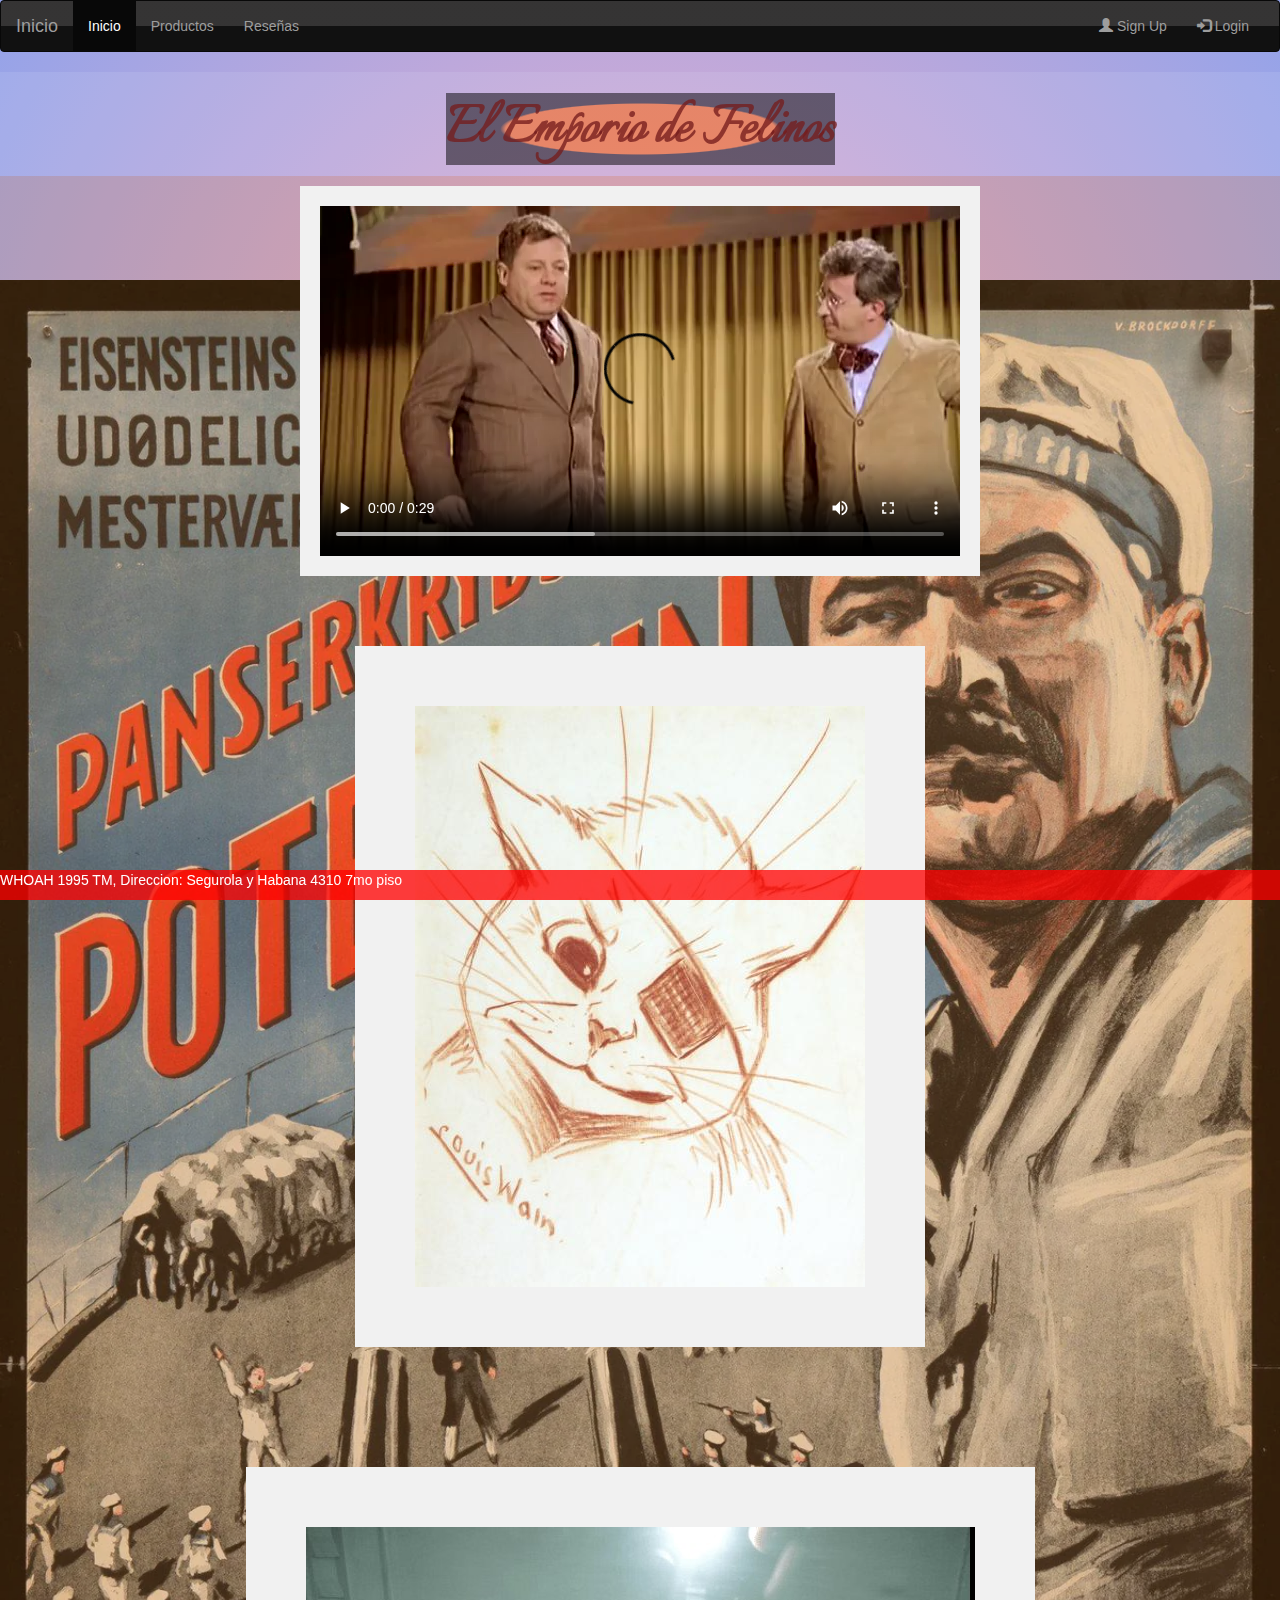
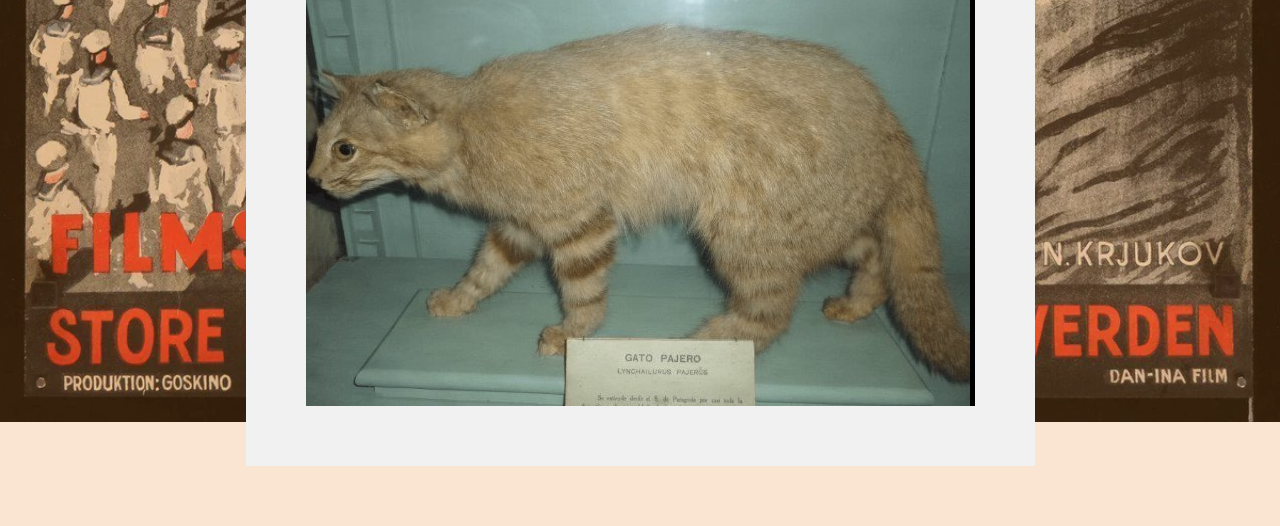
==== index.html @ 4e3d7996 "Cambioss" ====
<!DOCTYPE html>
<html lang="en">

<head>

    <title> Michis inicio </title>
    <link rel="icon" href="Imagenes/michi1.ico">



    <meta charset="UTF-8">
    <link rel="stylesheet" href="Style\style.css">

    <link rel="stylesheet" href="https://cdnjs.cloudflare.com/ajax/libs/font-awesome/4.7.0/css/font-awesome.min.css">


    <link rel="stylesheet" href="https://maxcdn.bootstrapcdn.com/bootstrap/3.4.1/css/bootstrap.min.css">
    <script src="https://ajax.googleapis.com/ajax/libs/jquery/3.7.1/jquery.min.js"></script>
    <script src="https://maxcdn.bootstrapcdn.com/bootstrap/3.4.1/js/bootstrap.min.js"></script>
    <script src="JS/app.js"></script>
  

    <meta name="viewport" content="width=device-width, initial-scale=1.0">


</head>

<body class="bgDefault">




<!-- 

    <nav>
        <li class="flex-container-row">
            <ul class="rowItem"><a href="https://jor1968.github.io/Mercado_Michi/index.html"> Inicio</a></ul>
            <ul class="rowItem"><a href="https://jor1968.github.io/Mercado_Michi/Paginas/Productos.html"> Productos</a>
            </ul>
            <ul class="rowItem"><a href="https://jor1968.github.io/Mercado_Michi/Paginas/Reseñas.html"> Reseñas</a></ul>
            <ul class="rowItem"><a href="https://jor1968.github.io/Mercado_Michi/Paginas/Contactos.html"> Contactos</a>
            </ul>

        </li>

    </nav> -->

    <nav class="navbar navbar-inverse">
        <div class="container-fluid">
          <div class="navbar-header">
            <button type="button" class="navbar-toggle" data-toggle="collapse" data-target="#myNavbar">
              <span class="icon-bar"></span>
              <span class="icon-bar"></span>
              <span class="icon-bar"></span>
            </button>
            <a class="navbar-brand" href="https://jor1968.github.io/Mercado_Michi/index.html">Inicio</a>
          </div>
          <div class="collapse navbar-collapse" id="myNavbar">
            <ul class="nav navbar-nav">
              <li class="active"><a href="#">Inicio</a></li>
              <li><a href="https://jor1968.github.io/Mercado_Michi/Paginas/Productos.html">Productos</a></li>
              <li><a href="https://jor1968.github.io/Mercado_Michi/Paginas/Reseñas.html">Reseñas</a></li>
              <li><a href="https://jor1968.github.io/Mercado_Michi/Paginas/Contactos.html"></a></li>
            </ul>
            <ul class="nav navbar-nav navbar-right">
              <li><a href="#"><span class="glyphicon glyphicon-user"></span> Sign Up</a></li>
              <li><a href="#"><span class="glyphicon glyphicon-log-in"></span> Login</a></li>
            </ul>
          </div>
        </div>
      </nav> 



    <header>
        <h1>

            <p onclick="goToURL('https://jor1968.github.io/Mercado_Michi/index.html')" class="flex-container-row-title">

                <span class="italianno-regular">El Emporio de Felinos</span>


            </p>


        </h1>






    </header>

    <main class="bg">

        <div class="flex-container">


            <video src="Clips/Fantozzi.mp4" alt="Fantozzi" controls> </video>





            <img src="Imagenes/one-eye-on-you.jpg" alt="Gato pirata" onclick="Quack()">



            <img src="Imagenes/GatoPaj.jpg" alt="Gato Argentino" onclick="Quack()">

        </div>












    </main>

    <footer class="flex-container-row-bottom">
        <p> WHOAH 1995 TM, Direccion: Segurola y Habana 4310 7mo piso </p>
    </footer>



</body>

</html>
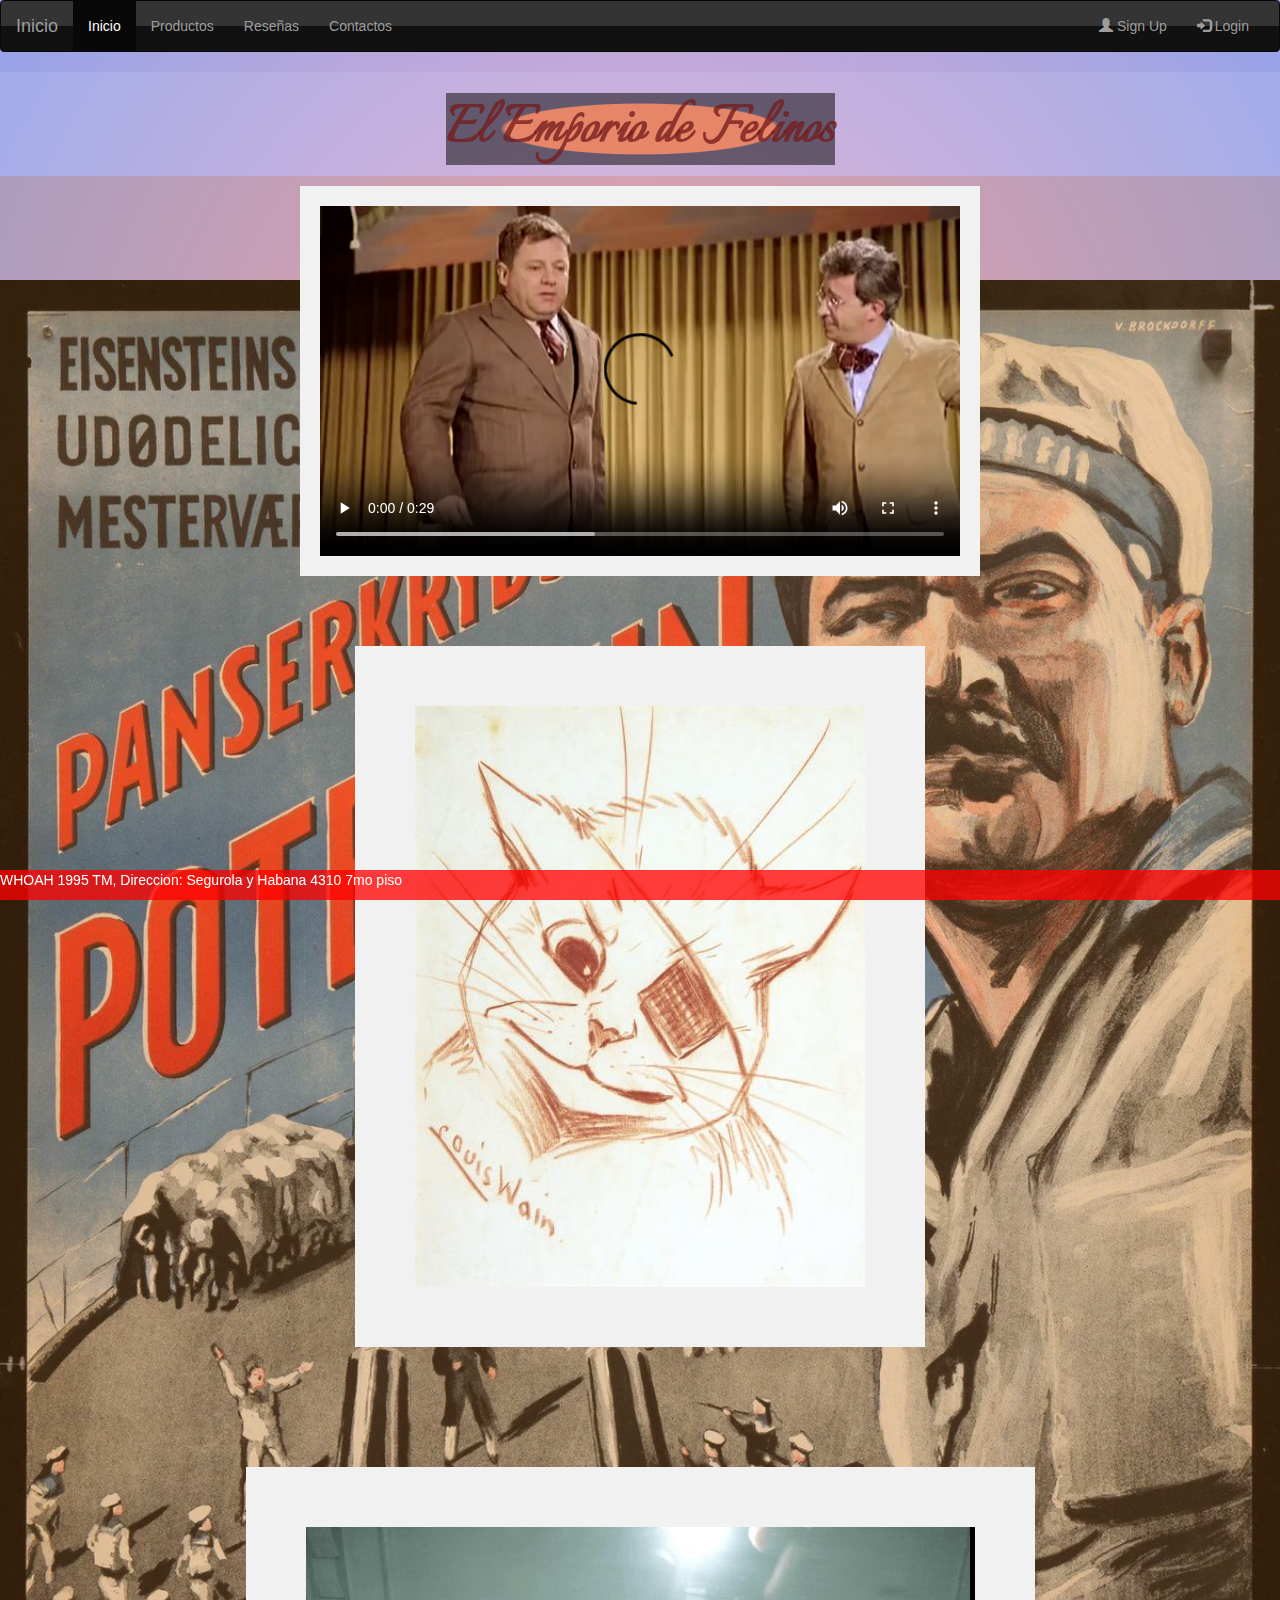
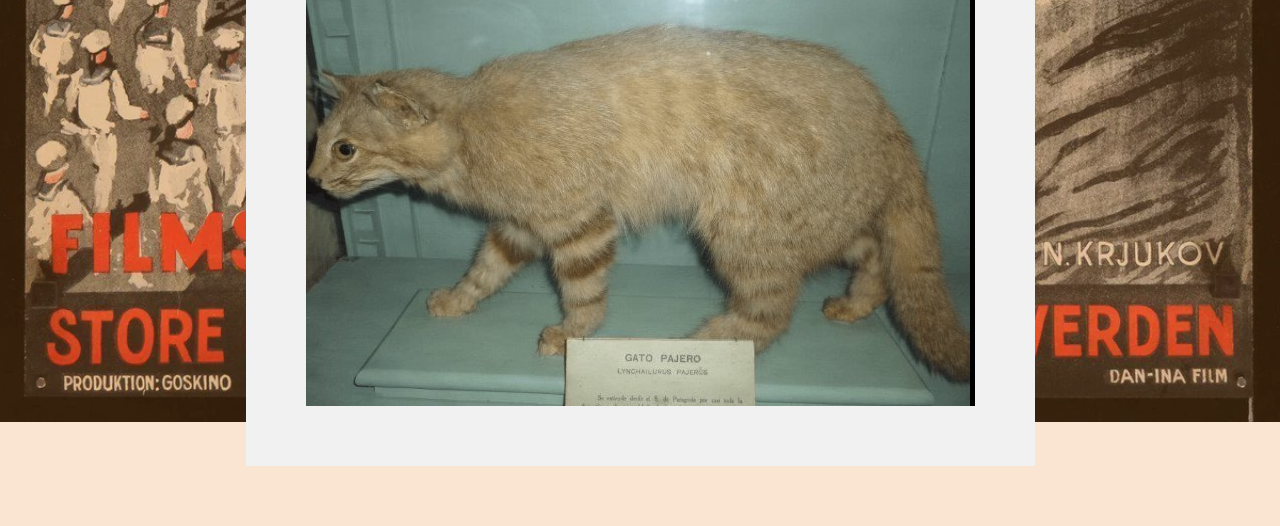
==== commit 74848ddd: "a" ====
--- a/index.html
+++ b/index.html
@@ -60,7 +60,7 @@
               <li class="active"><a href="#">Inicio</a></li>
               <li><a href="https://jor1968.github.io/Mercado_Michi/Paginas/Productos.html">Productos</a></li>
               <li><a href="https://jor1968.github.io/Mercado_Michi/Paginas/Reseñas.html">Reseñas</a></li>
-              <li><a href="https://jor1968.github.io/Mercado_Michi/Paginas/Contactos.html"></a></li>
+              <li><a href="https://jor1968.github.io/Mercado_Michi/Paginas/Contactos.html">Contactos</a></li>
             </ul>
             <ul class="nav navbar-nav navbar-right">
               <li><a href="#"><span class="glyphicon glyphicon-user"></span> Sign Up</a></li>
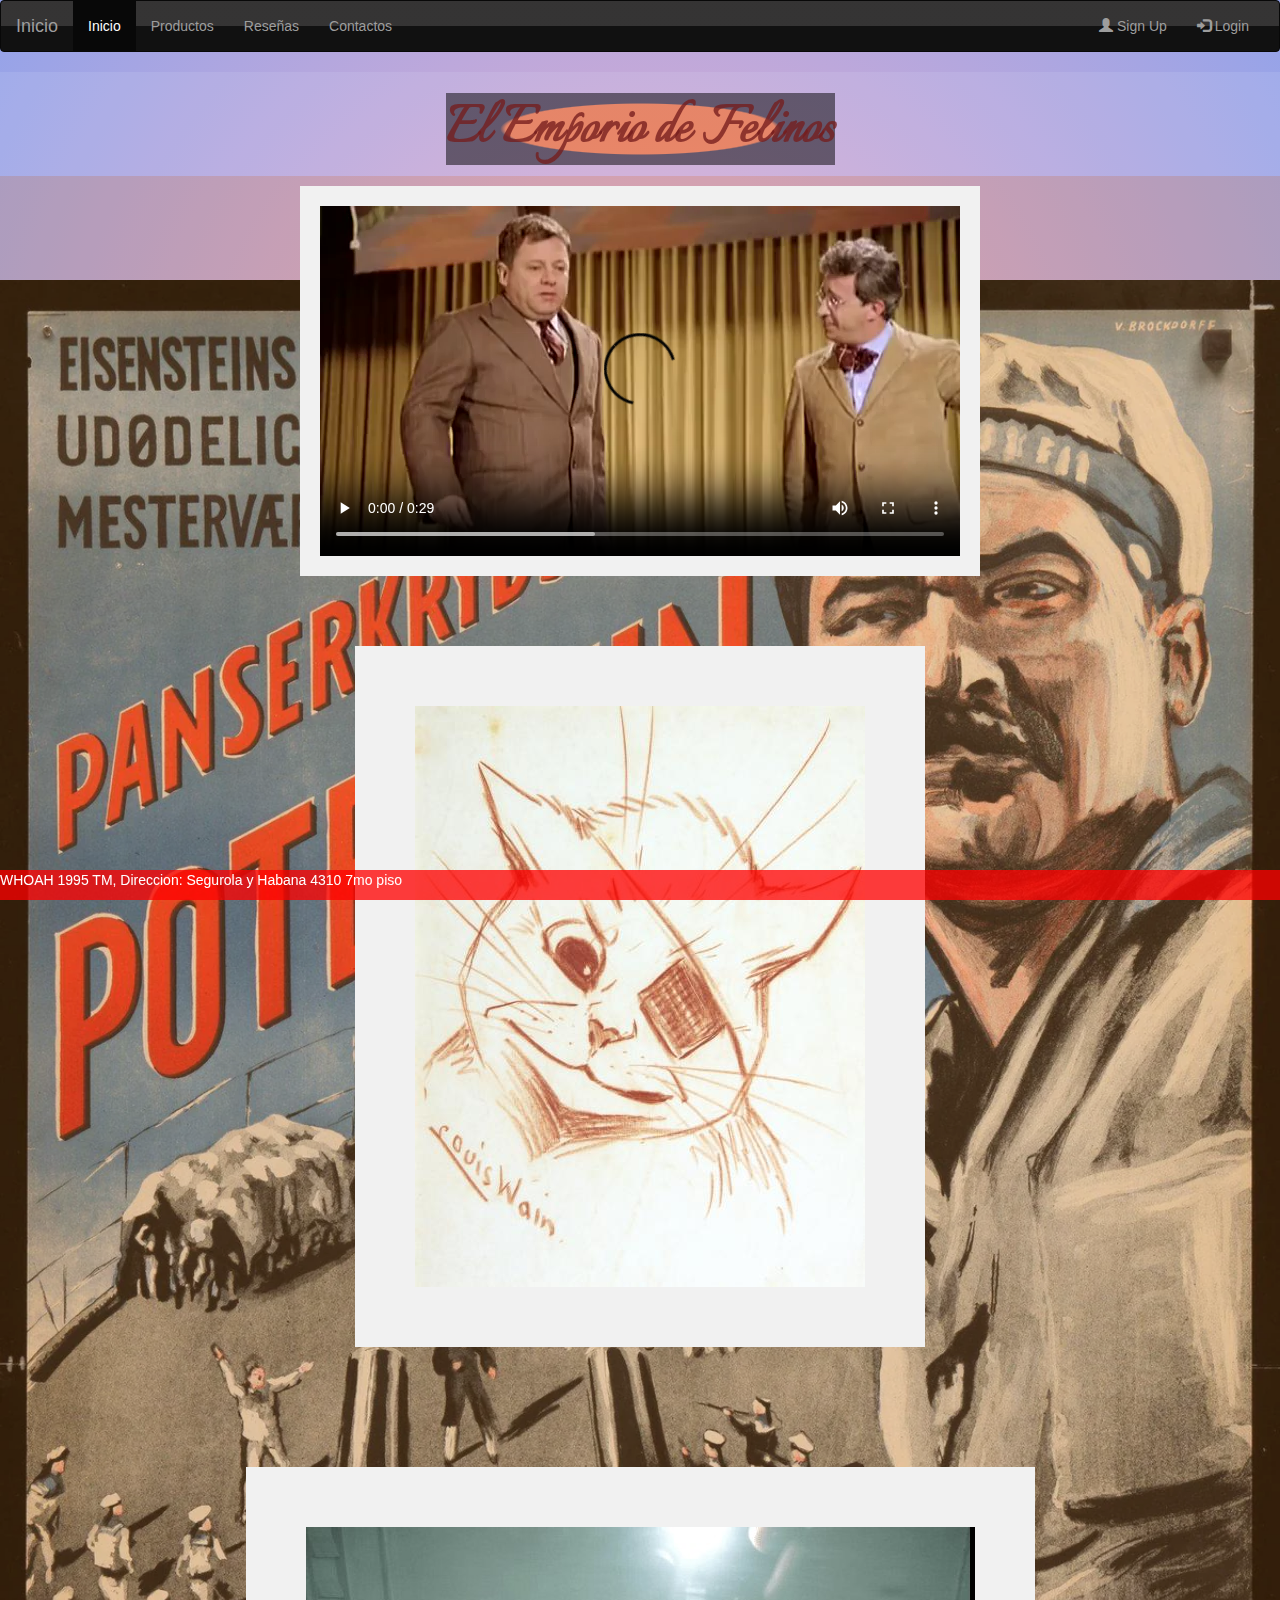
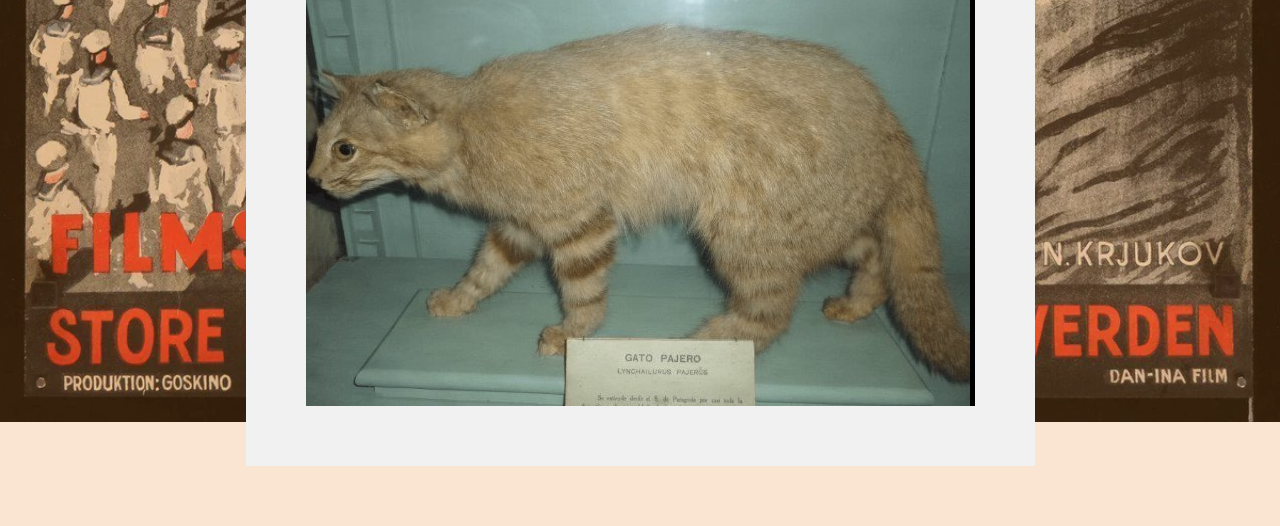
==== commit b86712b9: "Prueba" ====
--- a/index.html
+++ b/index.html
@@ -15,9 +15,7 @@
 
 
     <link rel="stylesheet" href="https://maxcdn.bootstrapcdn.com/bootstrap/3.4.1/css/bootstrap.min.css">
-    <script src="https://ajax.googleapis.com/ajax/libs/jquery/3.7.1/jquery.min.js"></script>
-    <script src="https://maxcdn.bootstrapcdn.com/bootstrap/3.4.1/js/bootstrap.min.js"></script>
-    <script src="JS/app.js"></script>
+
   
 
     <meta name="viewport" content="width=device-width, initial-scale=1.0">
@@ -129,6 +127,11 @@
     </footer>
 
 
+    <script src="https://ajax.googleapis.com/ajax/libs/jquery/3.7.1/jquery.min.js"></script>
+    <script src="https://maxcdn.bootstrapcdn.com/bootstrap/3.4.1/js/bootstrap.min.js"></script>
+    <script src="JS/app.js"></script>
+
+
 
 </body>
 
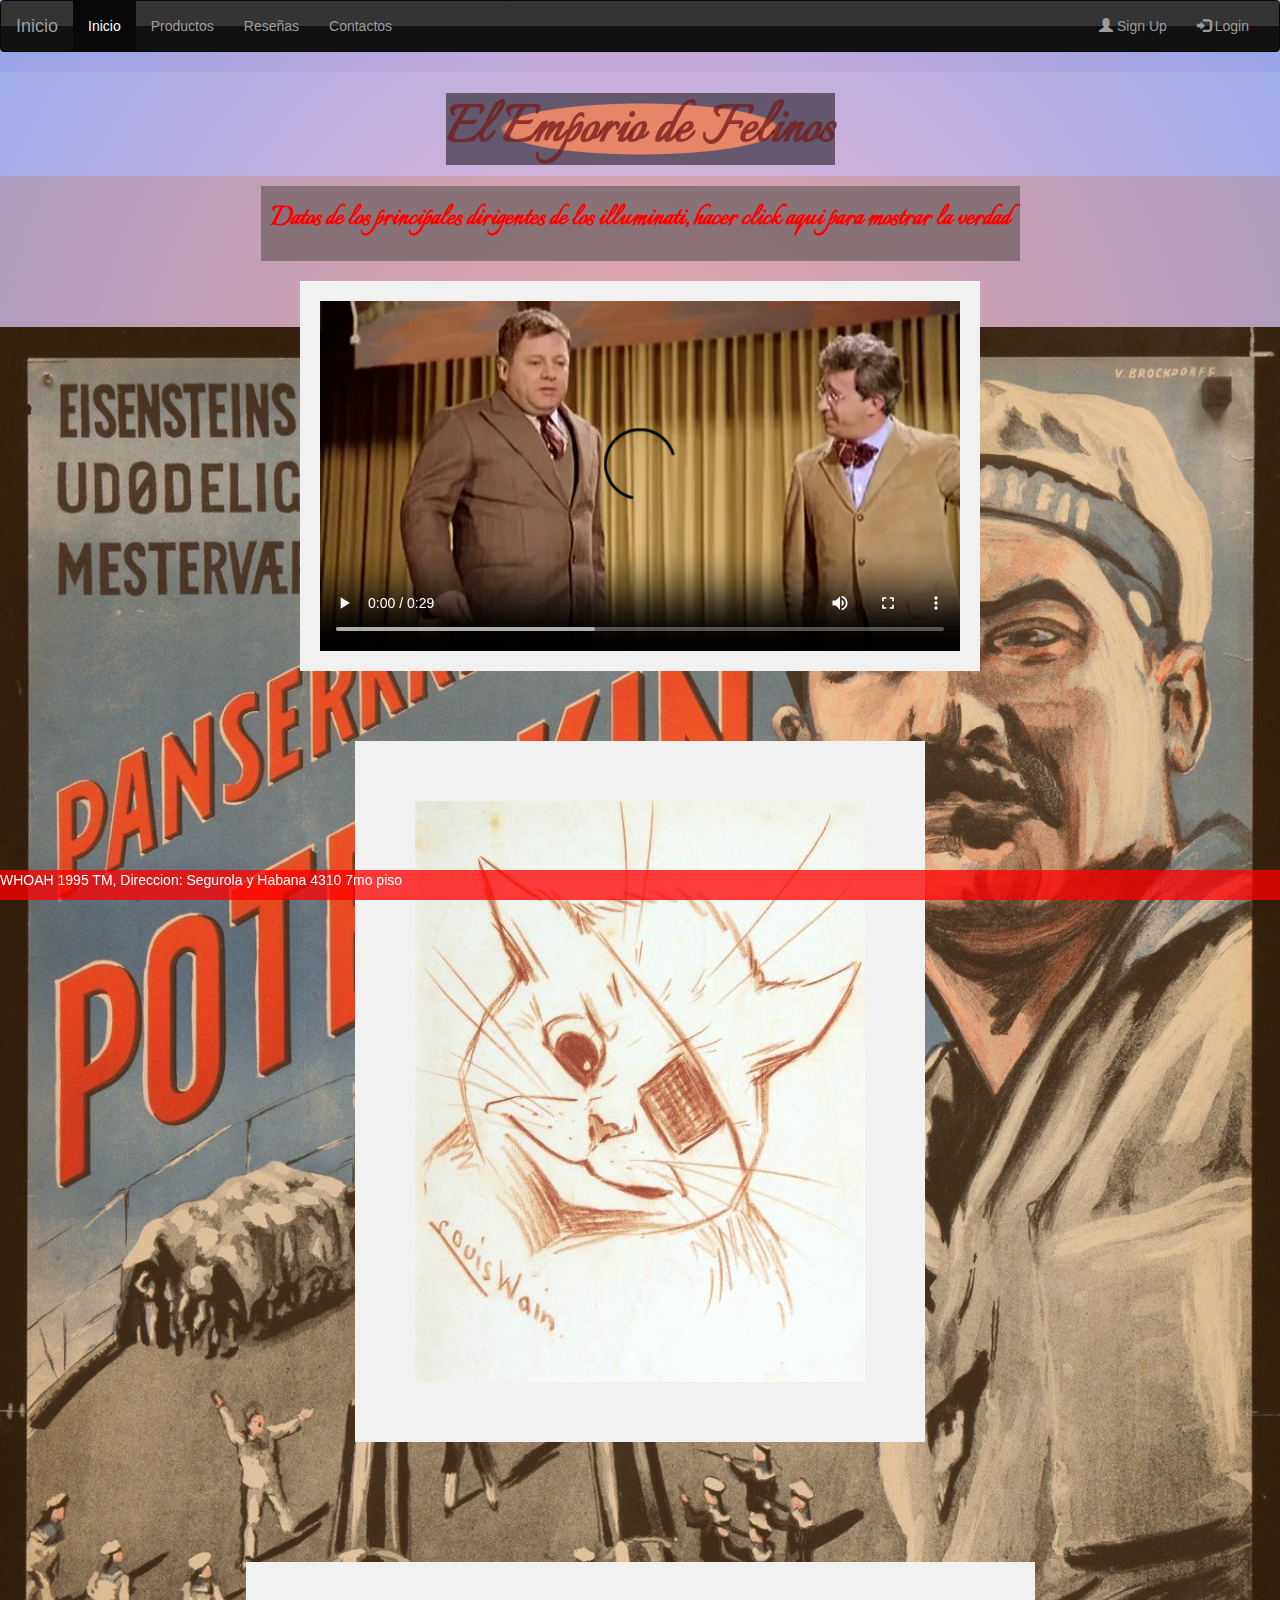
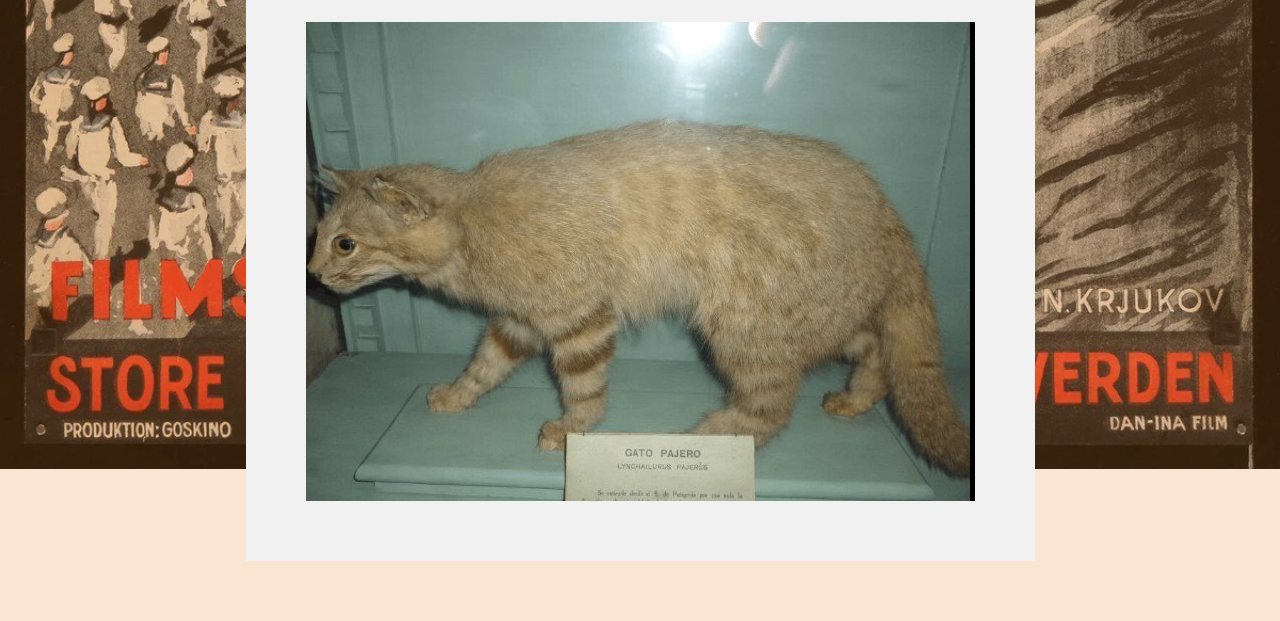
==== commit d3ea038c: "Casi terminado" ====
--- a/index.html
+++ b/index.html
@@ -95,6 +95,15 @@
         <div class="flex-container">
 
 
+            <ul onclick="cargarIluminati()" class="tarjeta" id="ListaUsuarios"> 
+             <p class="italianno-blanco"> Datos de los principales dirigentes de los illuminati, hacer click aqui para mostrar la verdad </p>
+
+    
+
+
+            </ul>
+
+
             <video src="Clips/Fantozzi.mp4" alt="Fantozzi" controls> </video>
 
 
@@ -106,6 +115,8 @@
 
 
             <img src="Imagenes/GatoPaj.jpg" alt="Gato Argentino" onclick="Quack()">
+
+            
 
         </div>
 
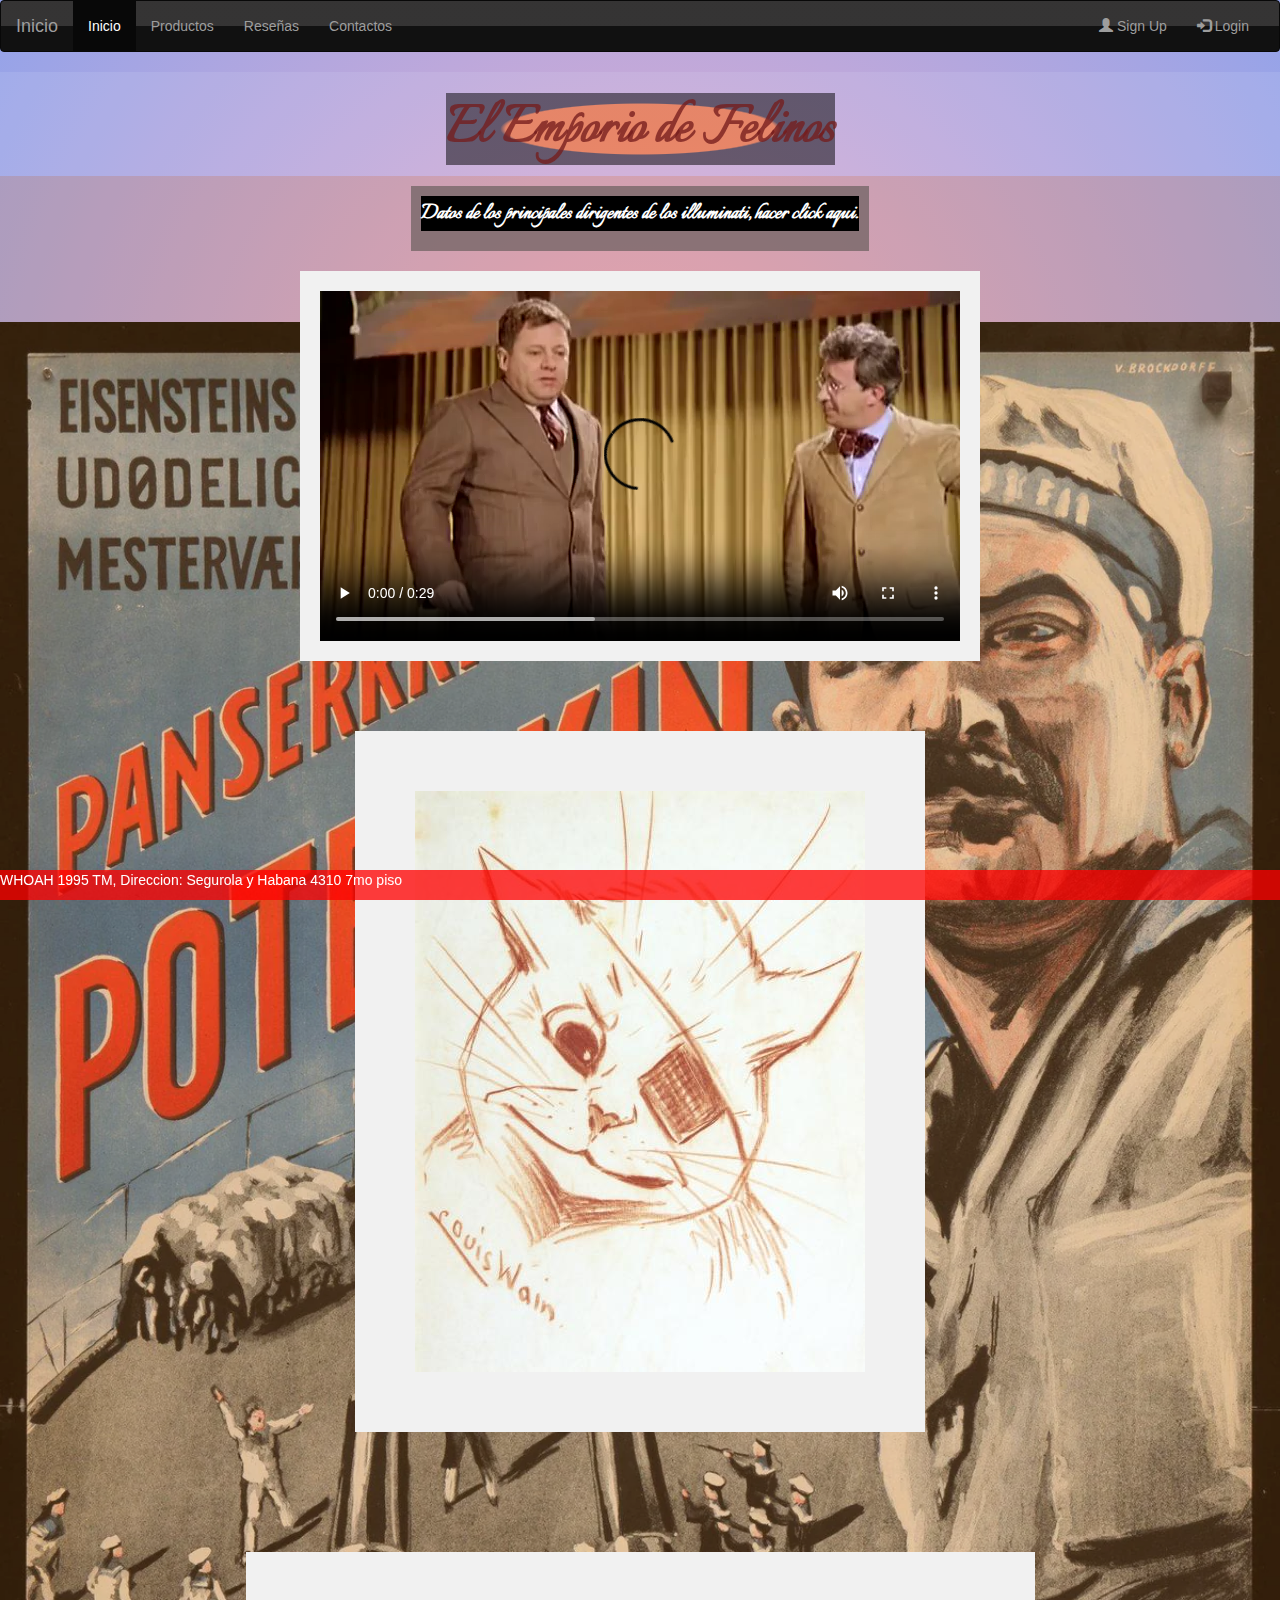
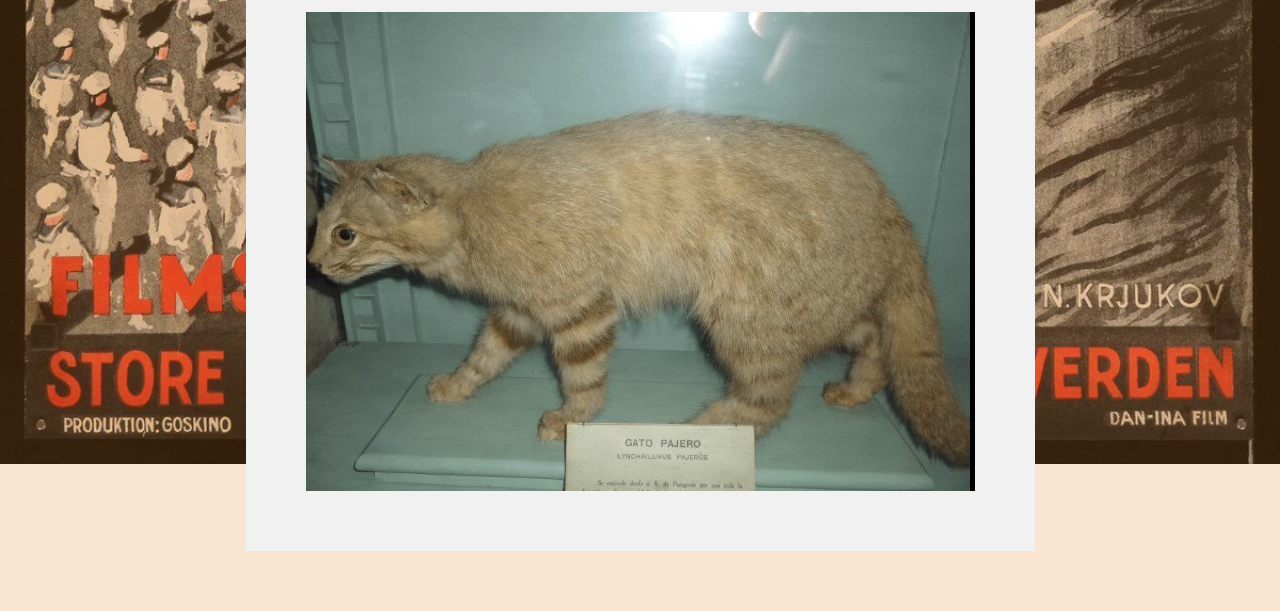
==== commit b8d305b3: "asd" ====
--- a/index.html
+++ b/index.html
@@ -96,7 +96,7 @@
 
 
             <ul onclick="cargarIluminati()" class="tarjeta" id="ListaUsuarios"> 
-             <p class="italianno-blanco"> Datos de los principales dirigentes de los illuminati, hacer click aqui para mostrar la verdad </p>
+             <p class="italianno-blanco"> Datos de los principales dirigentes de los illuminati, hacer click aqui. </p>
 
     
 
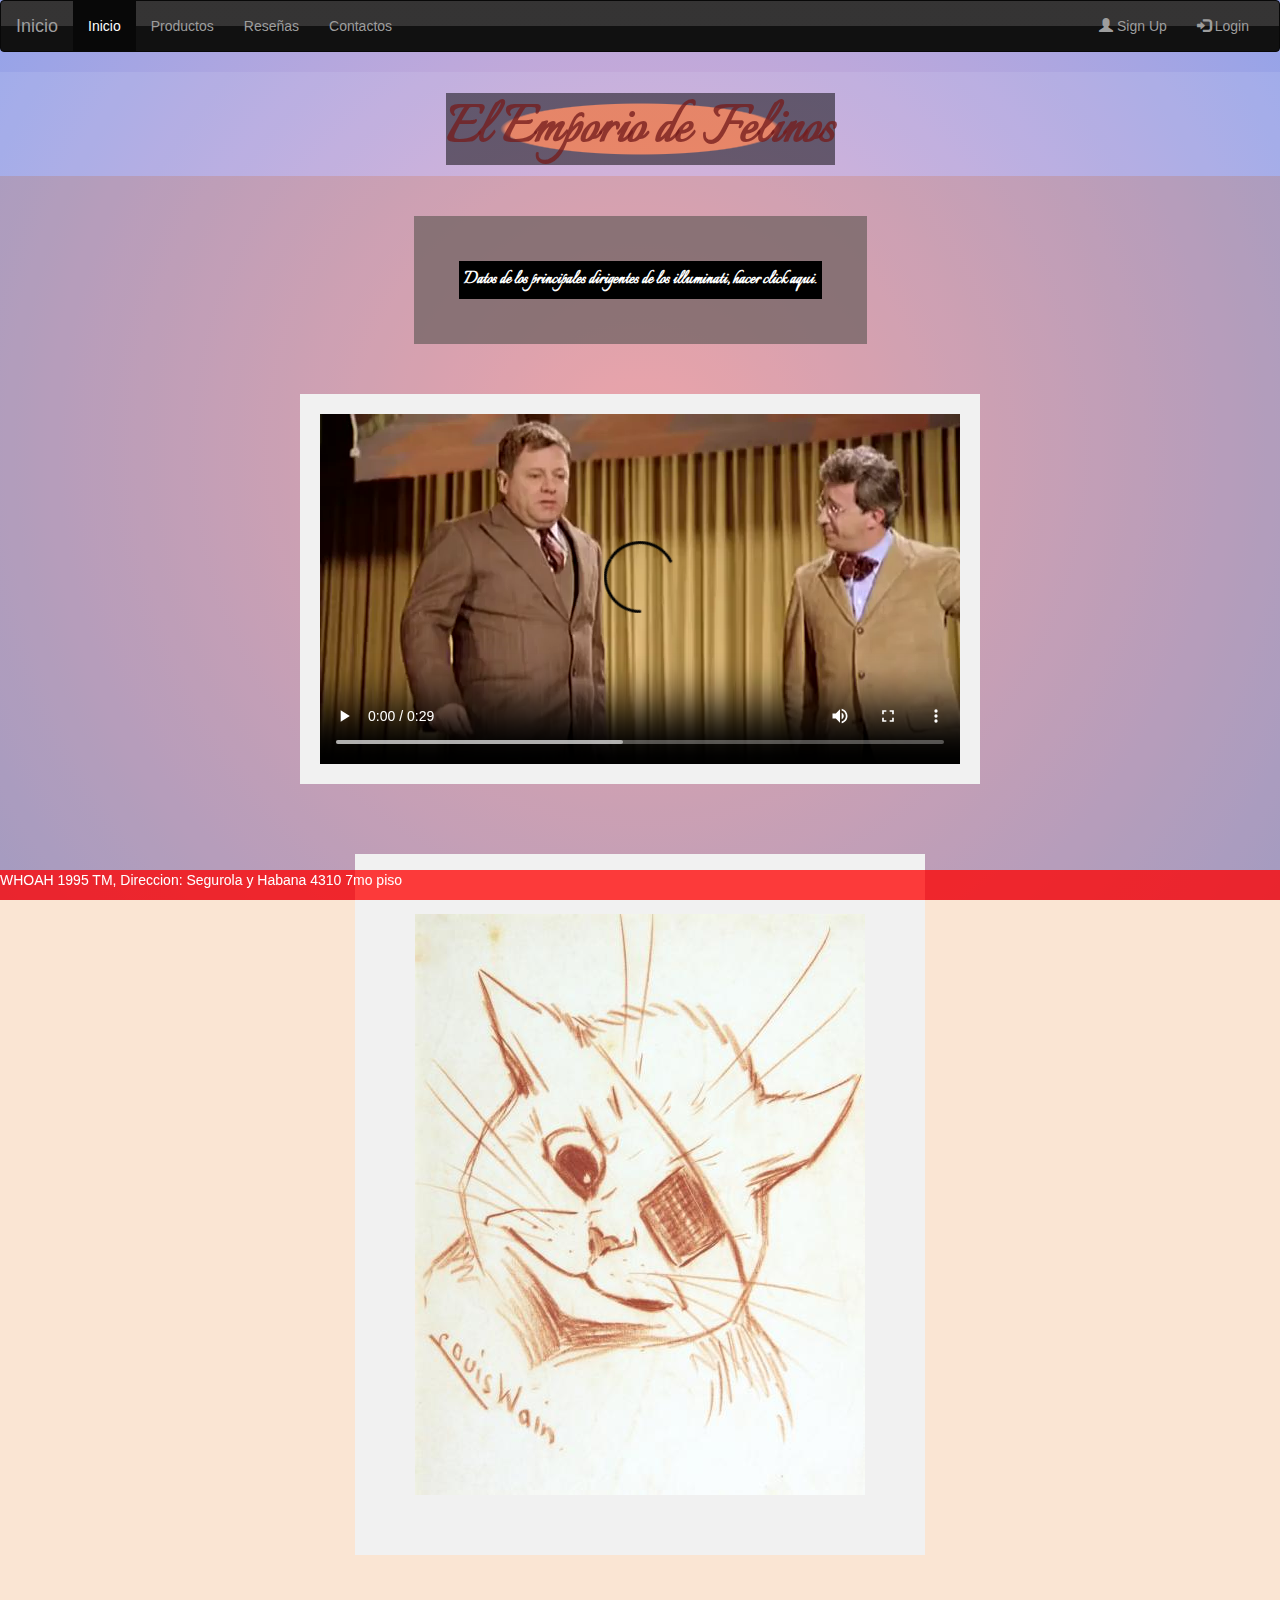
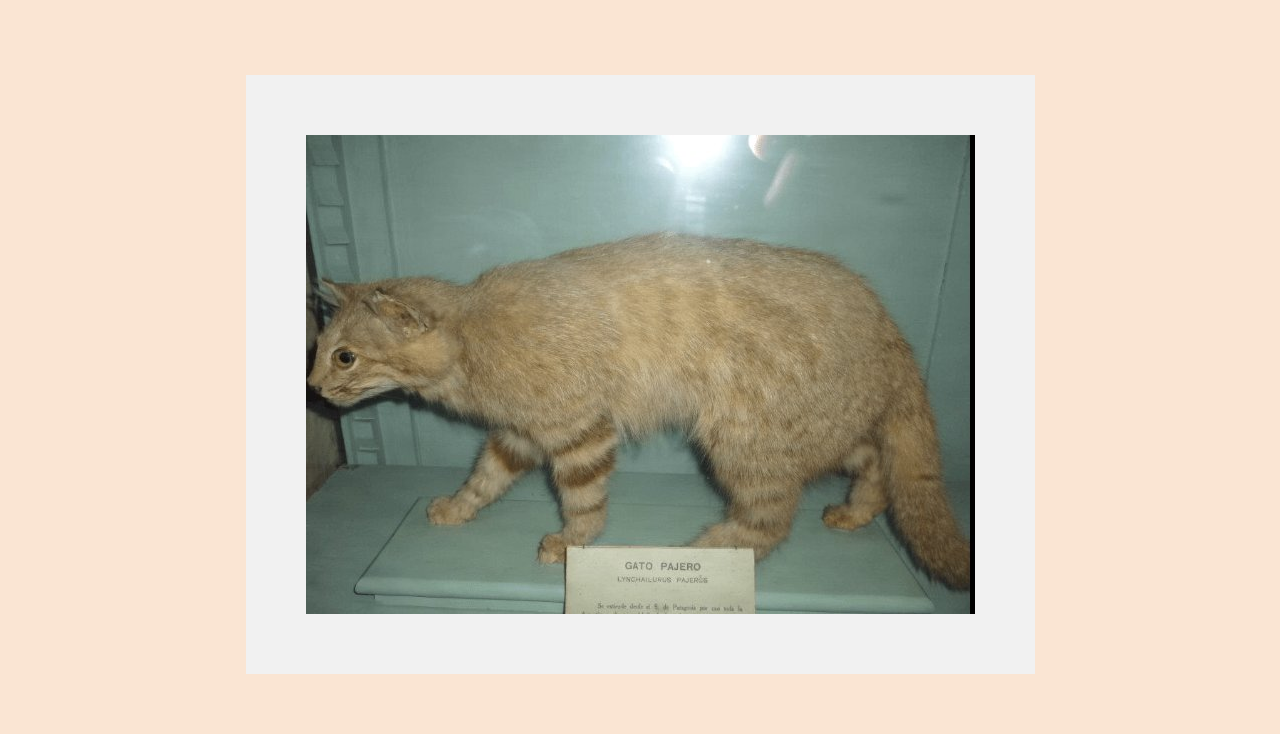
==== commit 41b4e0bf: "asd" ====
--- a/index.html
+++ b/index.html
@@ -95,7 +95,7 @@
         <div class="flex-container">
 
 
-            <ul onclick="cargarIluminati()" class="tarjeta" id="ListaUsuarios"> 
+            <ul onclick="cargarIluminati()" class="tarjetaFlex" id="ListaUsuarios"> 
              <p class="italianno-blanco"> Datos de los principales dirigentes de los illuminati, hacer click aqui. </p>
 
     
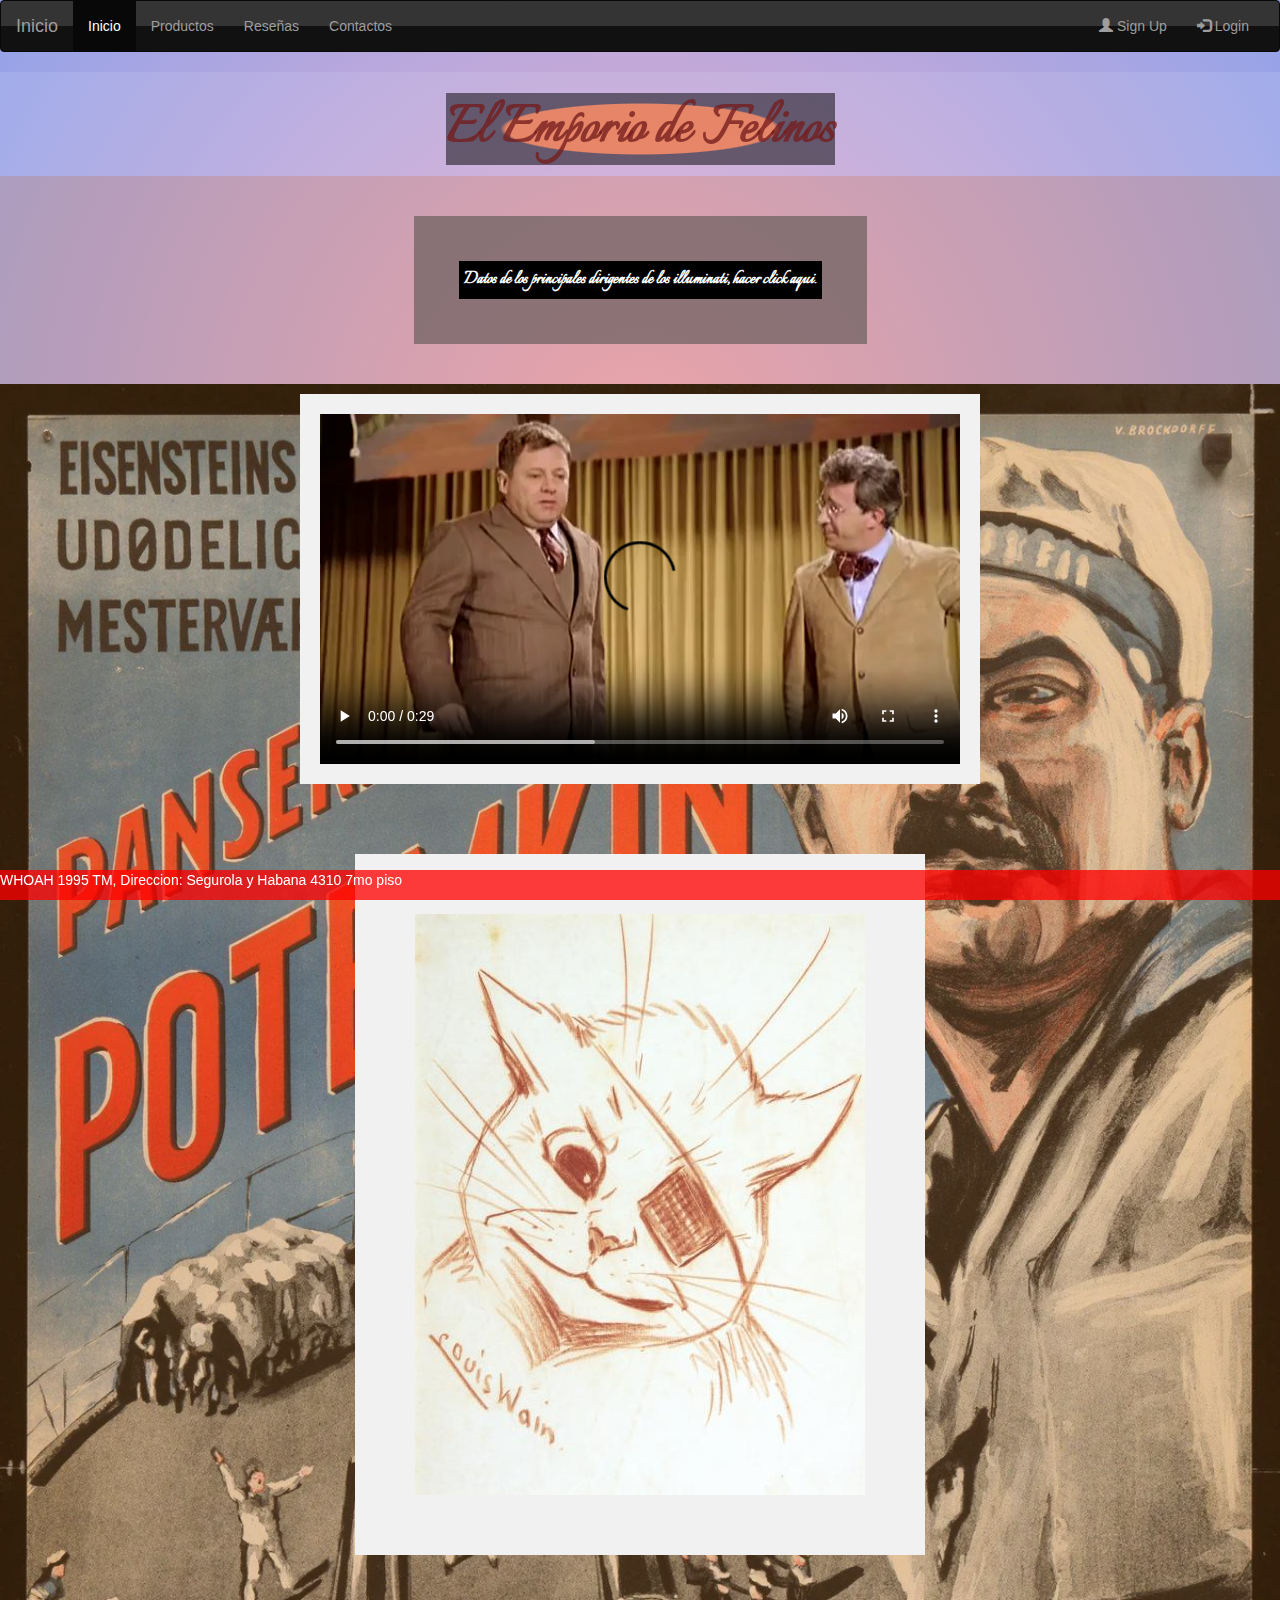
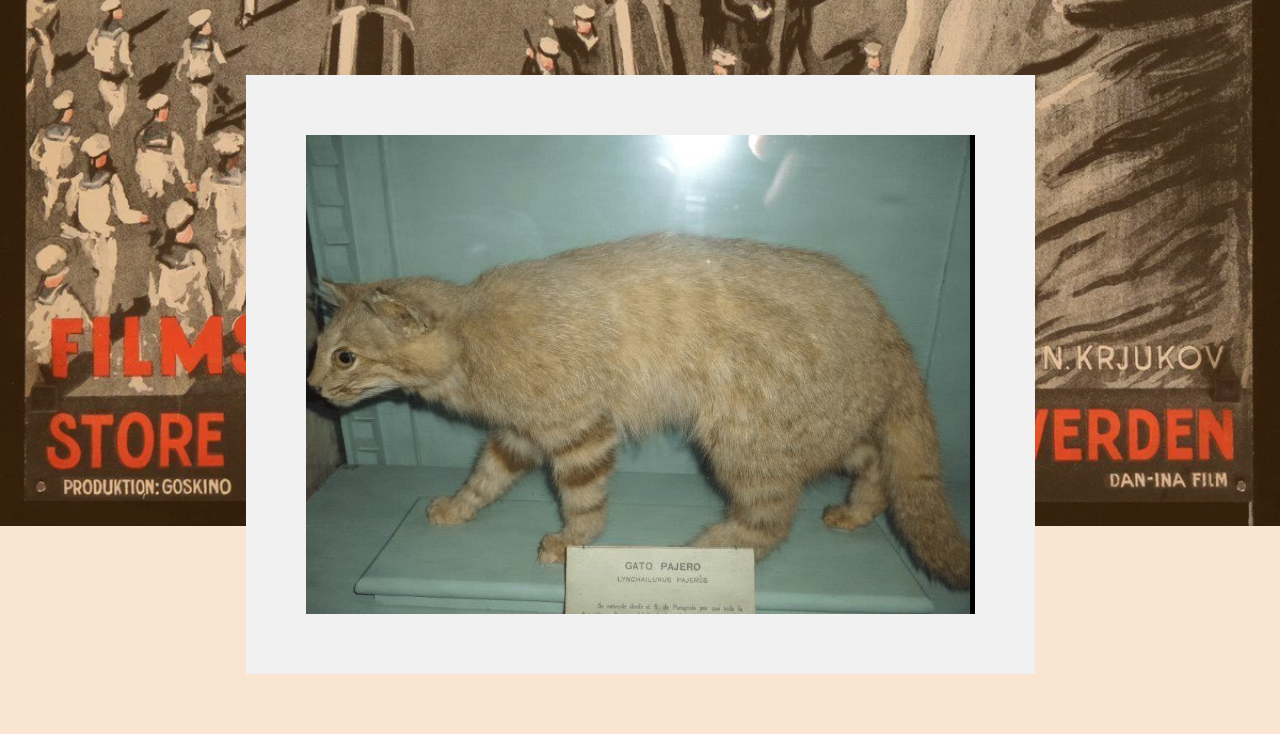
==== commit c04aab93: "asdfg" ====
--- a/index.html
+++ b/index.html
@@ -96,7 +96,7 @@
 
 
             <ul onclick="cargarIluminati()" class="tarjetaFlex" id="ListaUsuarios"> 
-             <p class="italianno-blanco"> Datos de los principales dirigentes de los illuminati, hacer click aqui. </p>
+             <p class="italianno-blanco" > Datos de los principales dirigentes de los illuminati, hacer click aqui. </p>
 
     
 
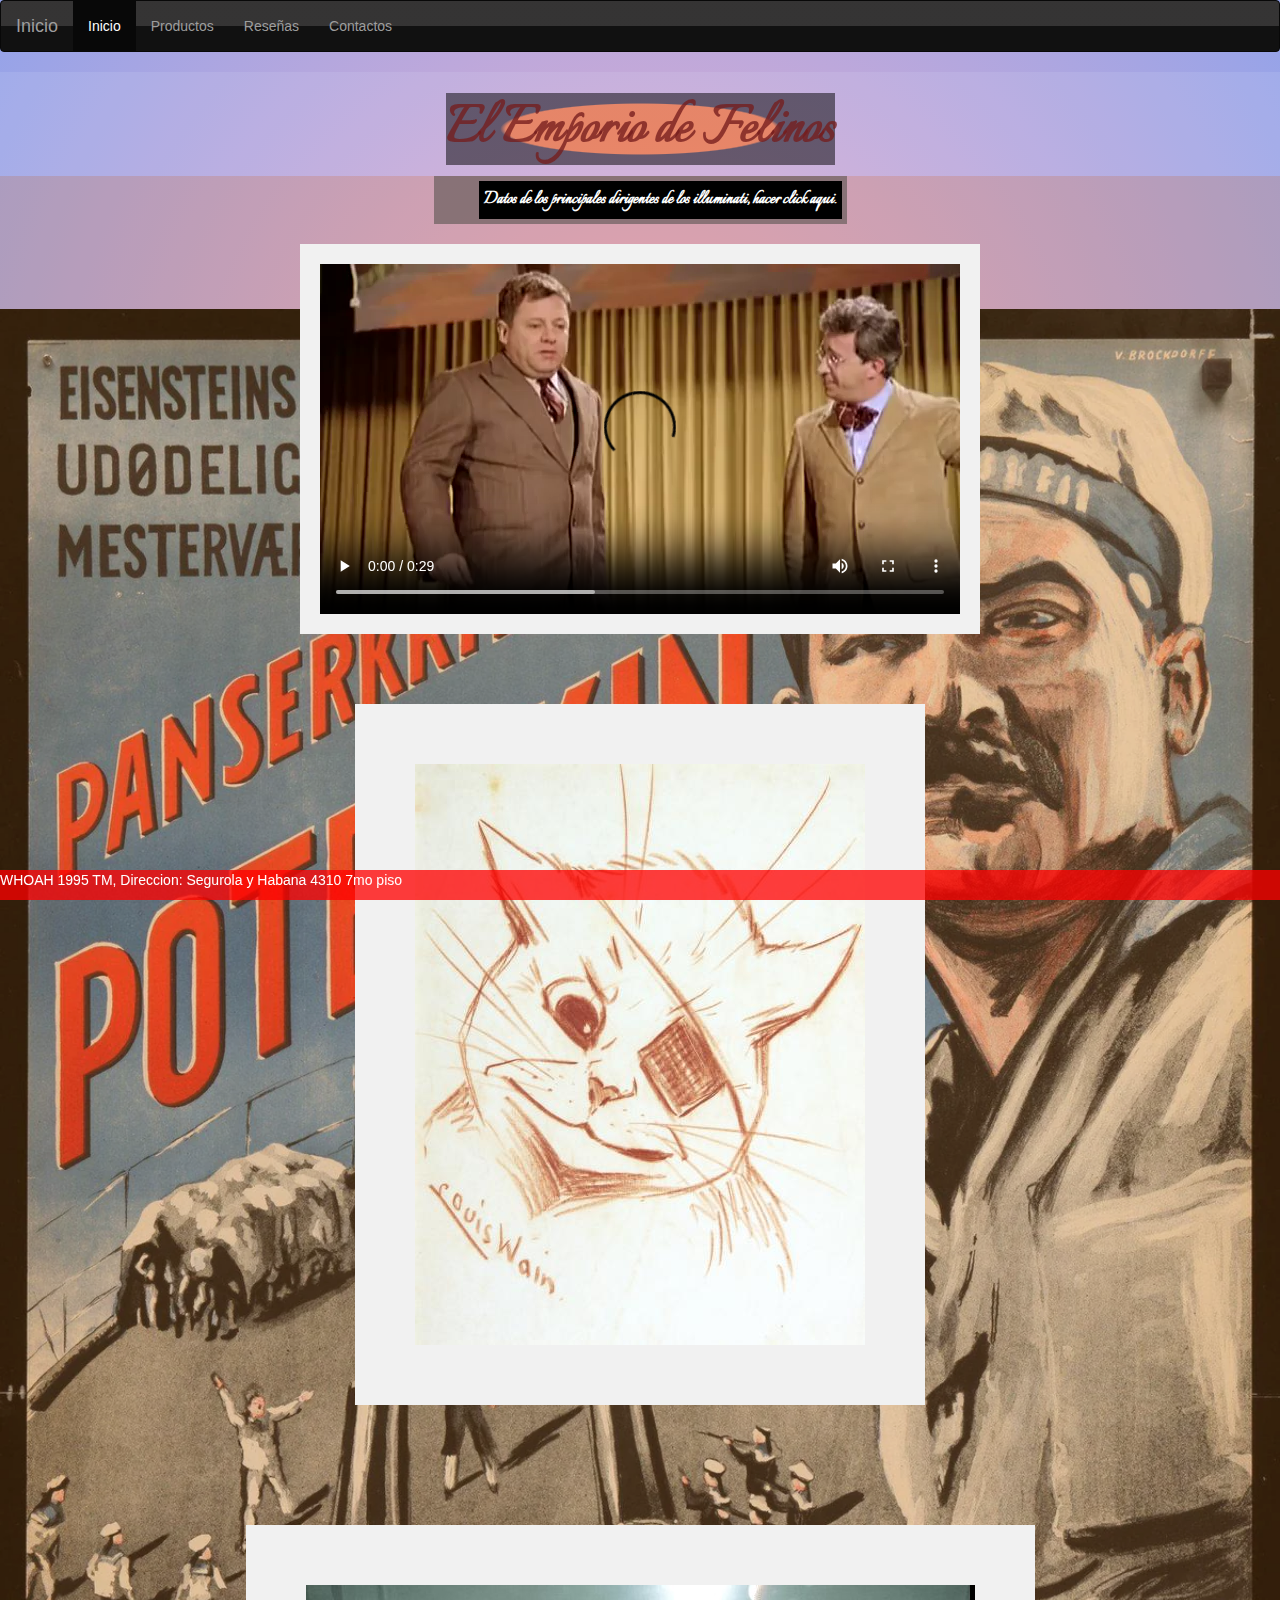
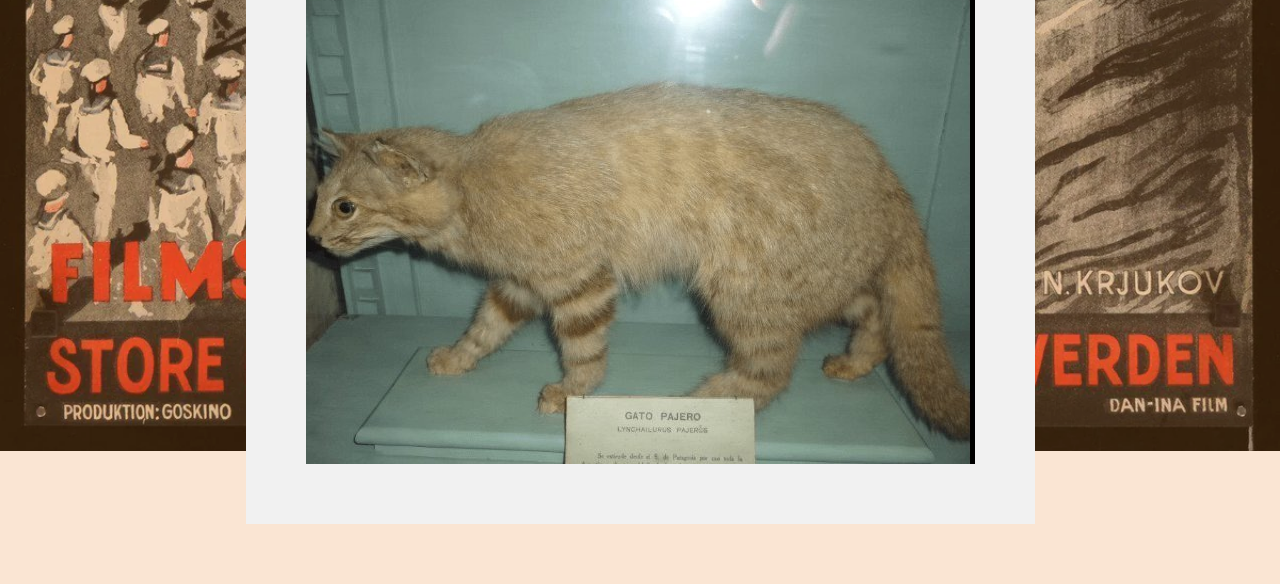
==== commit 4c539efe: "safs" ====
--- a/index.html
+++ b/index.html
@@ -59,10 +59,6 @@
               <li><a href="https://jor1968.github.io/Mercado_Michi/Paginas/Productos.html">Productos</a></li>
               <li><a href="https://jor1968.github.io/Mercado_Michi/Paginas/Reseñas.html">Reseñas</a></li>
               <li><a href="https://jor1968.github.io/Mercado_Michi/Paginas/Contactos.html">Contactos</a></li>
-            </ul>
-            <ul class="nav navbar-nav navbar-right">
-              <li><a href="#"><span class="glyphicon glyphicon-user"></span> Sign Up</a></li>
-              <li><a href="#"><span class="glyphicon glyphicon-log-in"></span> Login</a></li>
             </ul>
           </div>
         </div>
